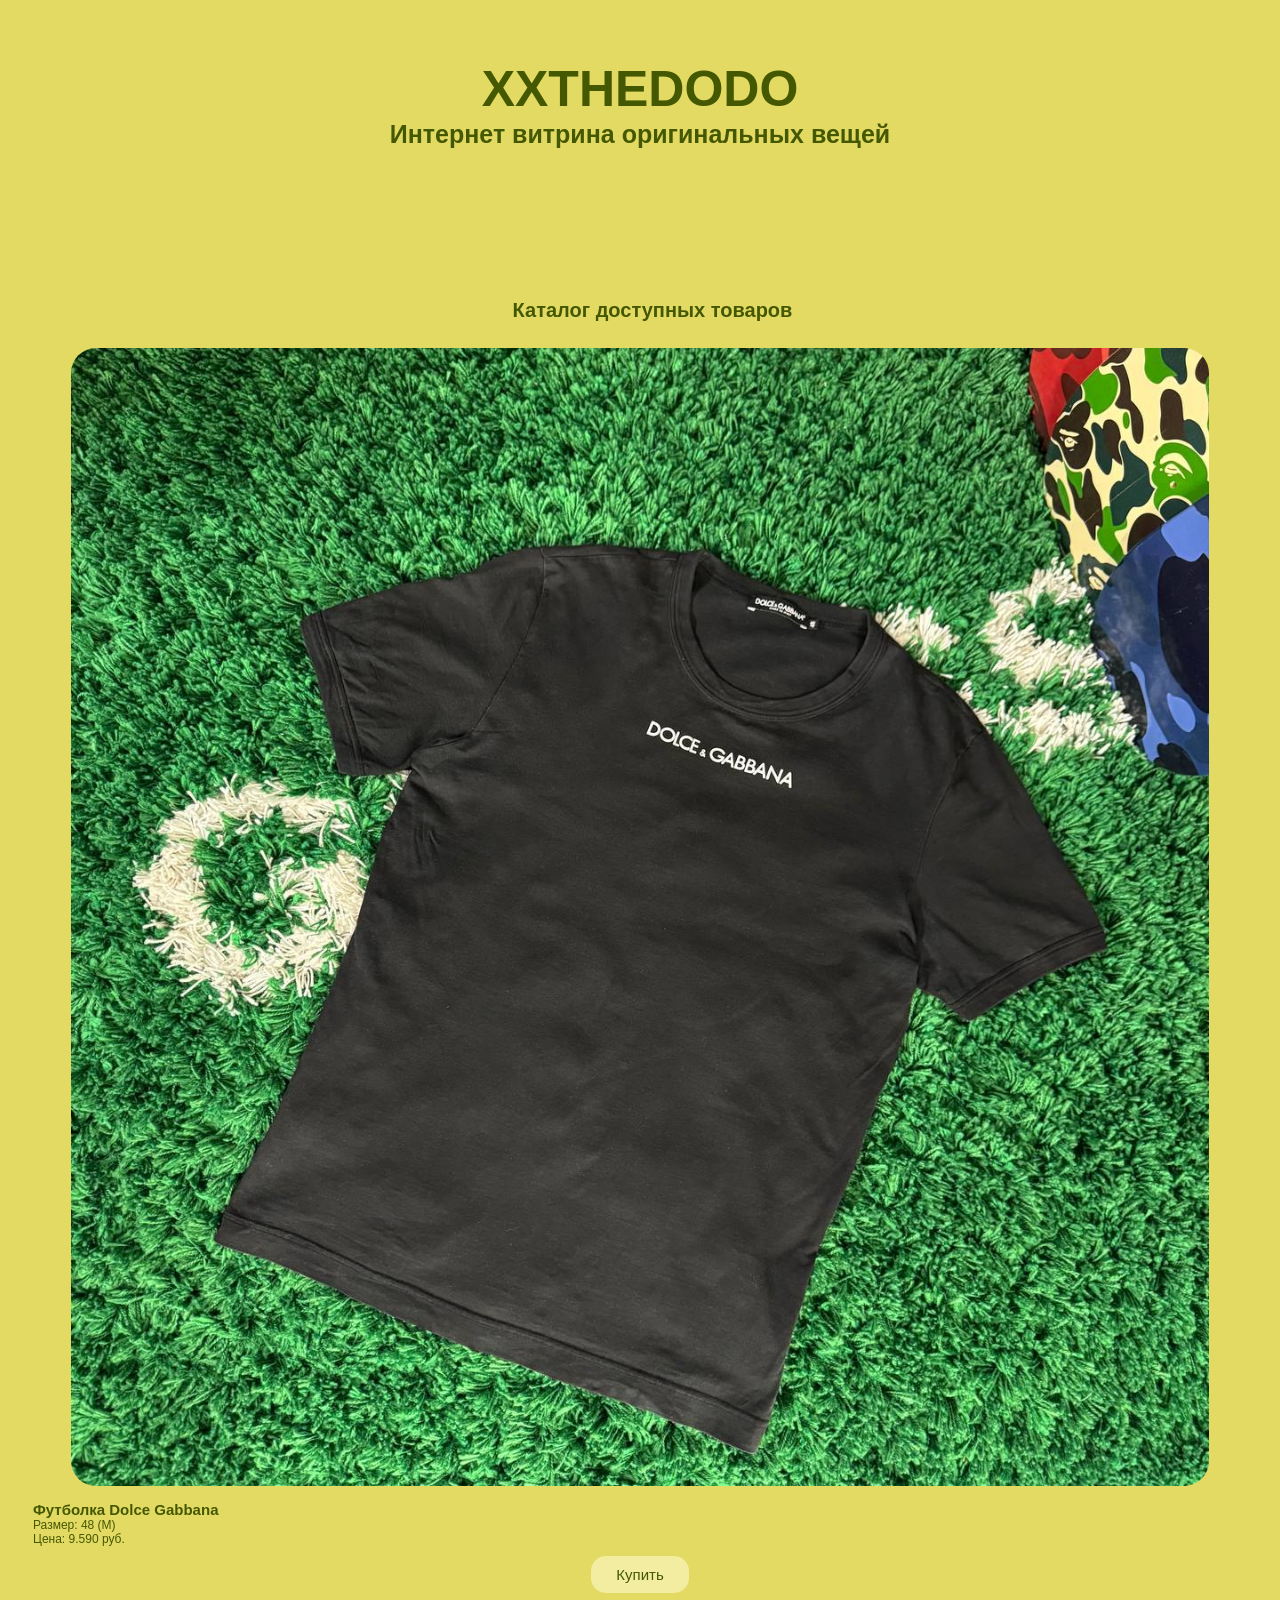
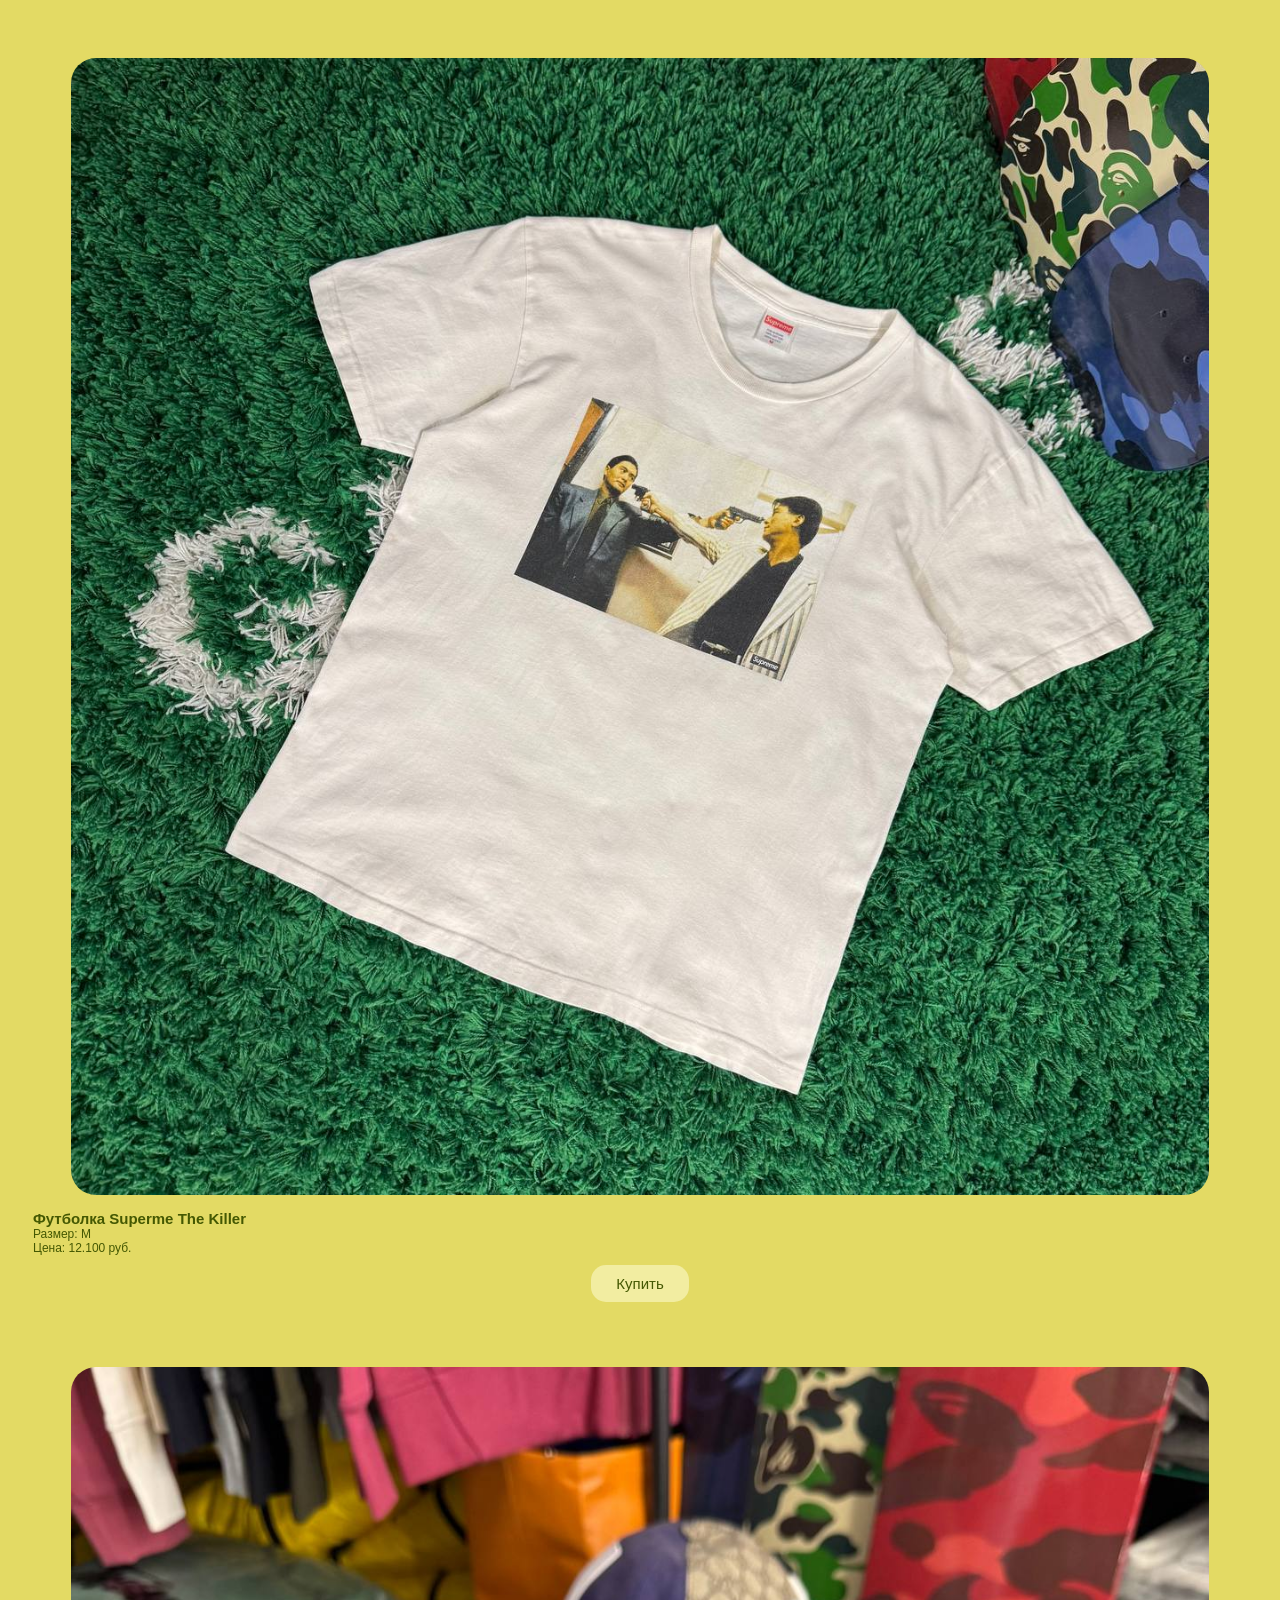
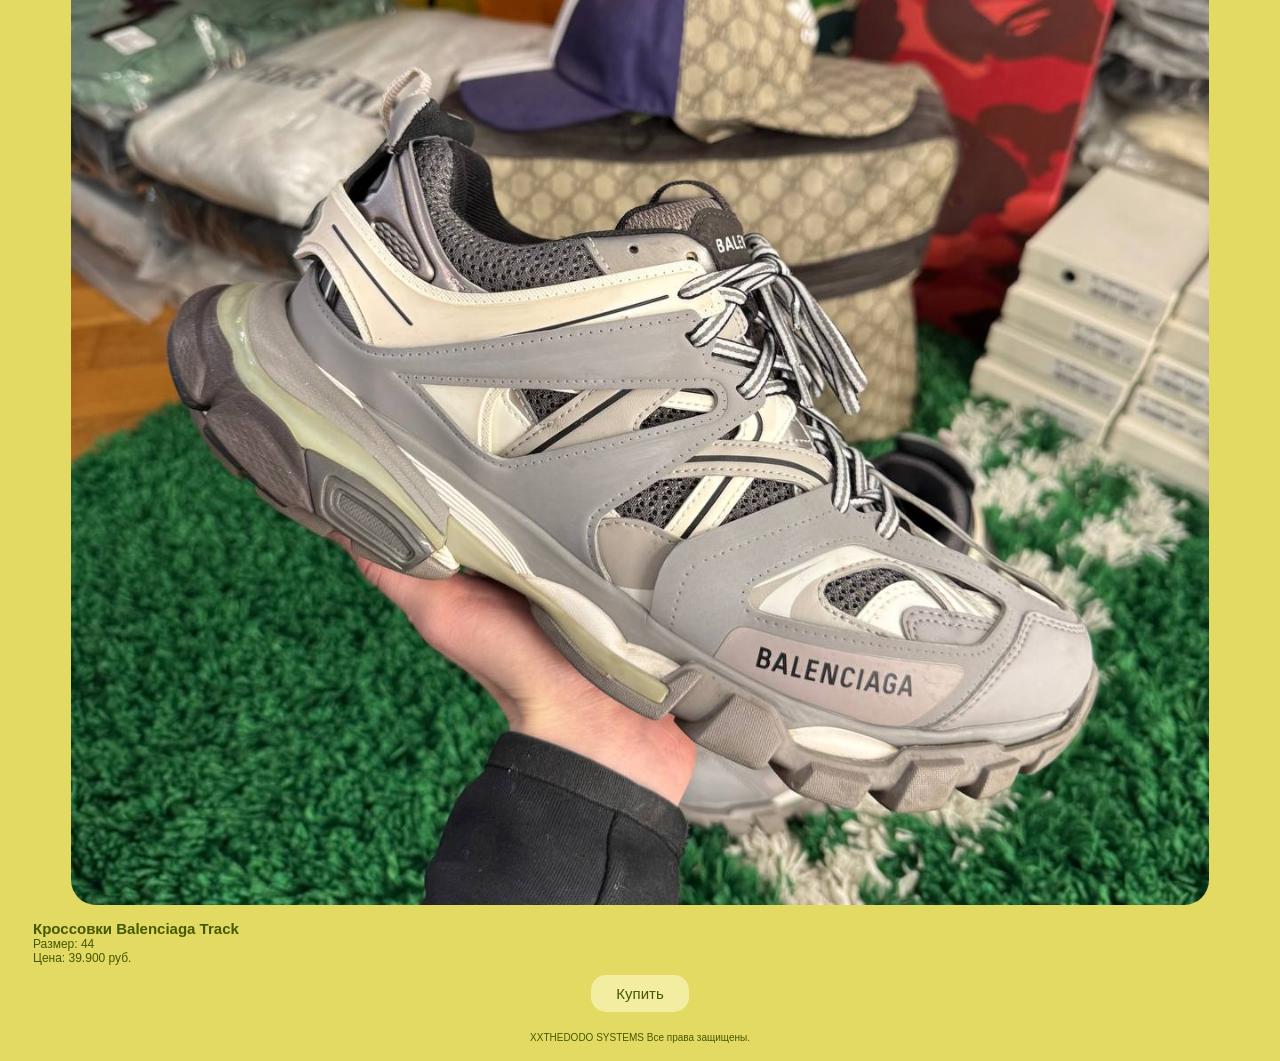
==== index.html @ 3e7ad2cd "Add files via upload" ====
<!DOCTYPE html>
<html lang="ru">
    <head>
        <meta charset="UTF-8">
        <title>xxthedodo</title>
        <link rel="stylesheet" href="style.css">
    </head>
    <body>
        <h1> XXTHEDODO</h1>
        <h3>Интернет витрина оригинальных вещей</h3>

        <h5 class="ka">
            Каталог доступных товаров
        </h5>
        <div class="cont">

            <div class="one">
                <img src="1.jpg" alt="1 товар", class="jpg">
                <h5>Футболка Dolce Gabbana</h5>
                <p class="pas">Размер: 48 (M)</p>
                <p class="pas">Цена: 9.590 руб.</p>

                <a href="https://instagram.com/xxthedodo">
                    <button>
                        Купить
                    </button>
                </a>
            </div>

            <div class="two">
                <img src="2.jpg" alt="2 товар", class="jpg">
                <h5>Футболка Superme The Killer</h5>
                <p class="pas">Размер: M</p>
                <p class="pas">Цена: 12.100 руб.</p>
                 
                <a href="https://instagram.com/xxthedodo">
                    <button>
                        Купить
                    </button>
                </a>
            </div>

            <div class="tree">
                <img src="3.jpg" alt="3 товар", class="jpg">
                <h5>Кроссовки Balenciaga Track</h5>
                <p class="pas">Размер: 44</p>
                <p class="pas">Цена: 39.900 руб.</p>

                <a href="https://instagram.com/xxthedodo">
                    <button>
                        Купить
                    </button>
                </a>
            </div>
        </div>


        <div>
        </div>

        <footer class="inc">
            <p>XXTHEDODO SYSTEMS  Все права защищены.</p>
        </footer>
     


    </body>
</html>
---- style.css ----
body {
    background-color: #e3da64;
    color: rgb(68, 88, 2);
}

h1 {
    font-size: 50px;
    font-family: 'Arial';
    text-align: center;
    margin-top: 60px;
    margin-bottom: 2px;
}

h3 {
    font-size: 25px;
    font-family: 'Arial';
    text-align: center;
    margin-top: 1px;
    margin-bottom: 50px;
}

.ka {
    font-size: 20px;
    font-family: 'Arial';
    text-align: center;
    margin-top: 150px;
    margin-bottom: 1px;
}
.cont {
    display: flex;
    justify-content: center;
    align-items: center;
    flex-direction: column;
    flex-wrap:wrap;
    gap:30px;

}

h5 {
    font-family: 'Arial';
    font-size: 15px;
    margin: 0px;
    margin: 0px;
    padding: 0;
    display: block;
    margin-left: 25px;
    margin-right: auto;



}

.jpg {
    max-width: 90%;
    border-radius: 25px;
    margin-top: 25px;
    margin-bottom: 15px;
    cursor: pointer;
    display: block;
    margin-left: auto;
    margin-right: auto;


}

.pas {
    font-family: 'Arial';
    font-size: 12px;
    text-align: start;
    margin-top: 0px;
    margin-bottom: 0px;
    max-width: 90%;
    margin-left: 25px;
    margin-right: auto;
}

button {
    font-family: 'Arial';
    background: rgb(242, 237, 161);
    color: rgb(68, 88, 2);
    border: none;
    border-radius: 15px;
    padding: 10px 25px;
    font-size: 15px;
    cursor: pointer;
    margin-top: 10px;
    margin-bottom: 10px;
    display: block;
    margin-left: auto;
    margin-right: auto;
    align-items: center;
}

a {
    text-decoration: none;
}

button:active{
    transform: scale(0.98);
}

footer {
    font-family: 'Arial';
    font-size: 10px;
    text-align: center;
    display: flex;
    justify-content: center;
    align-items: center;

}
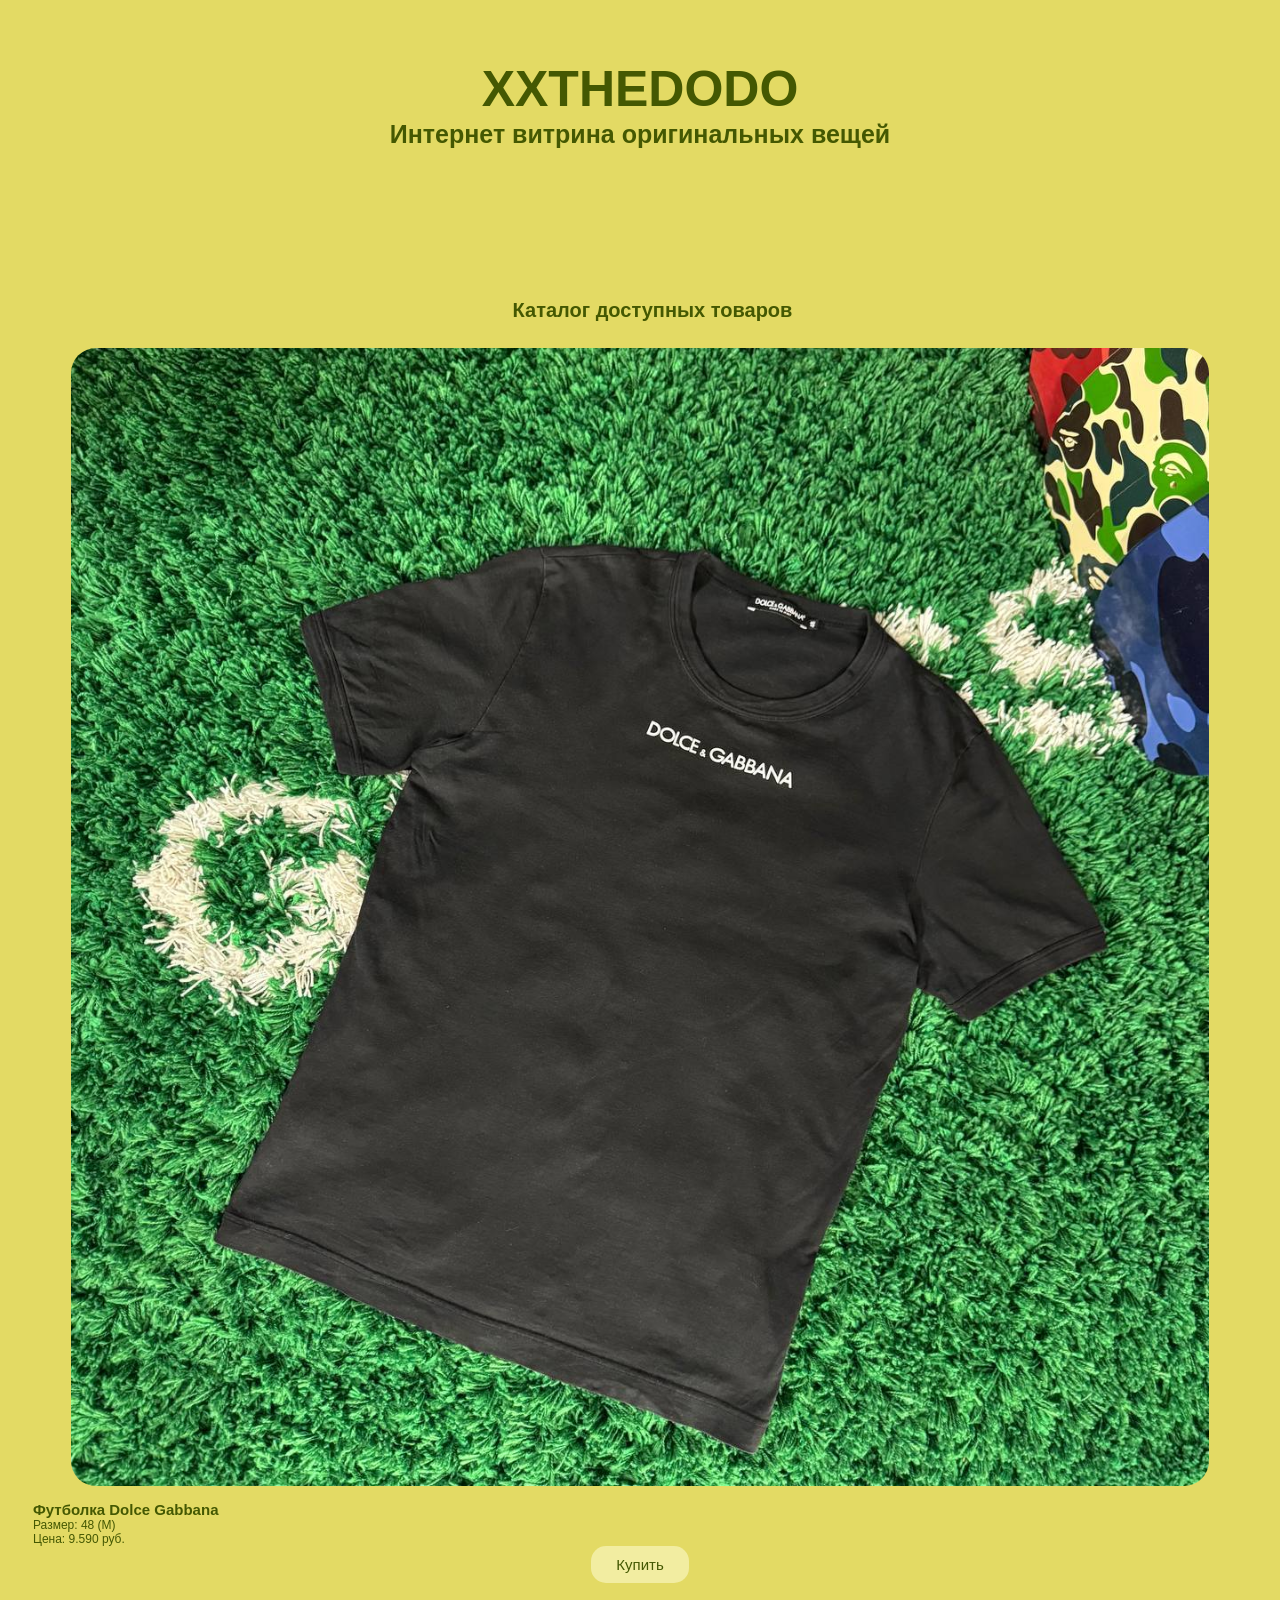
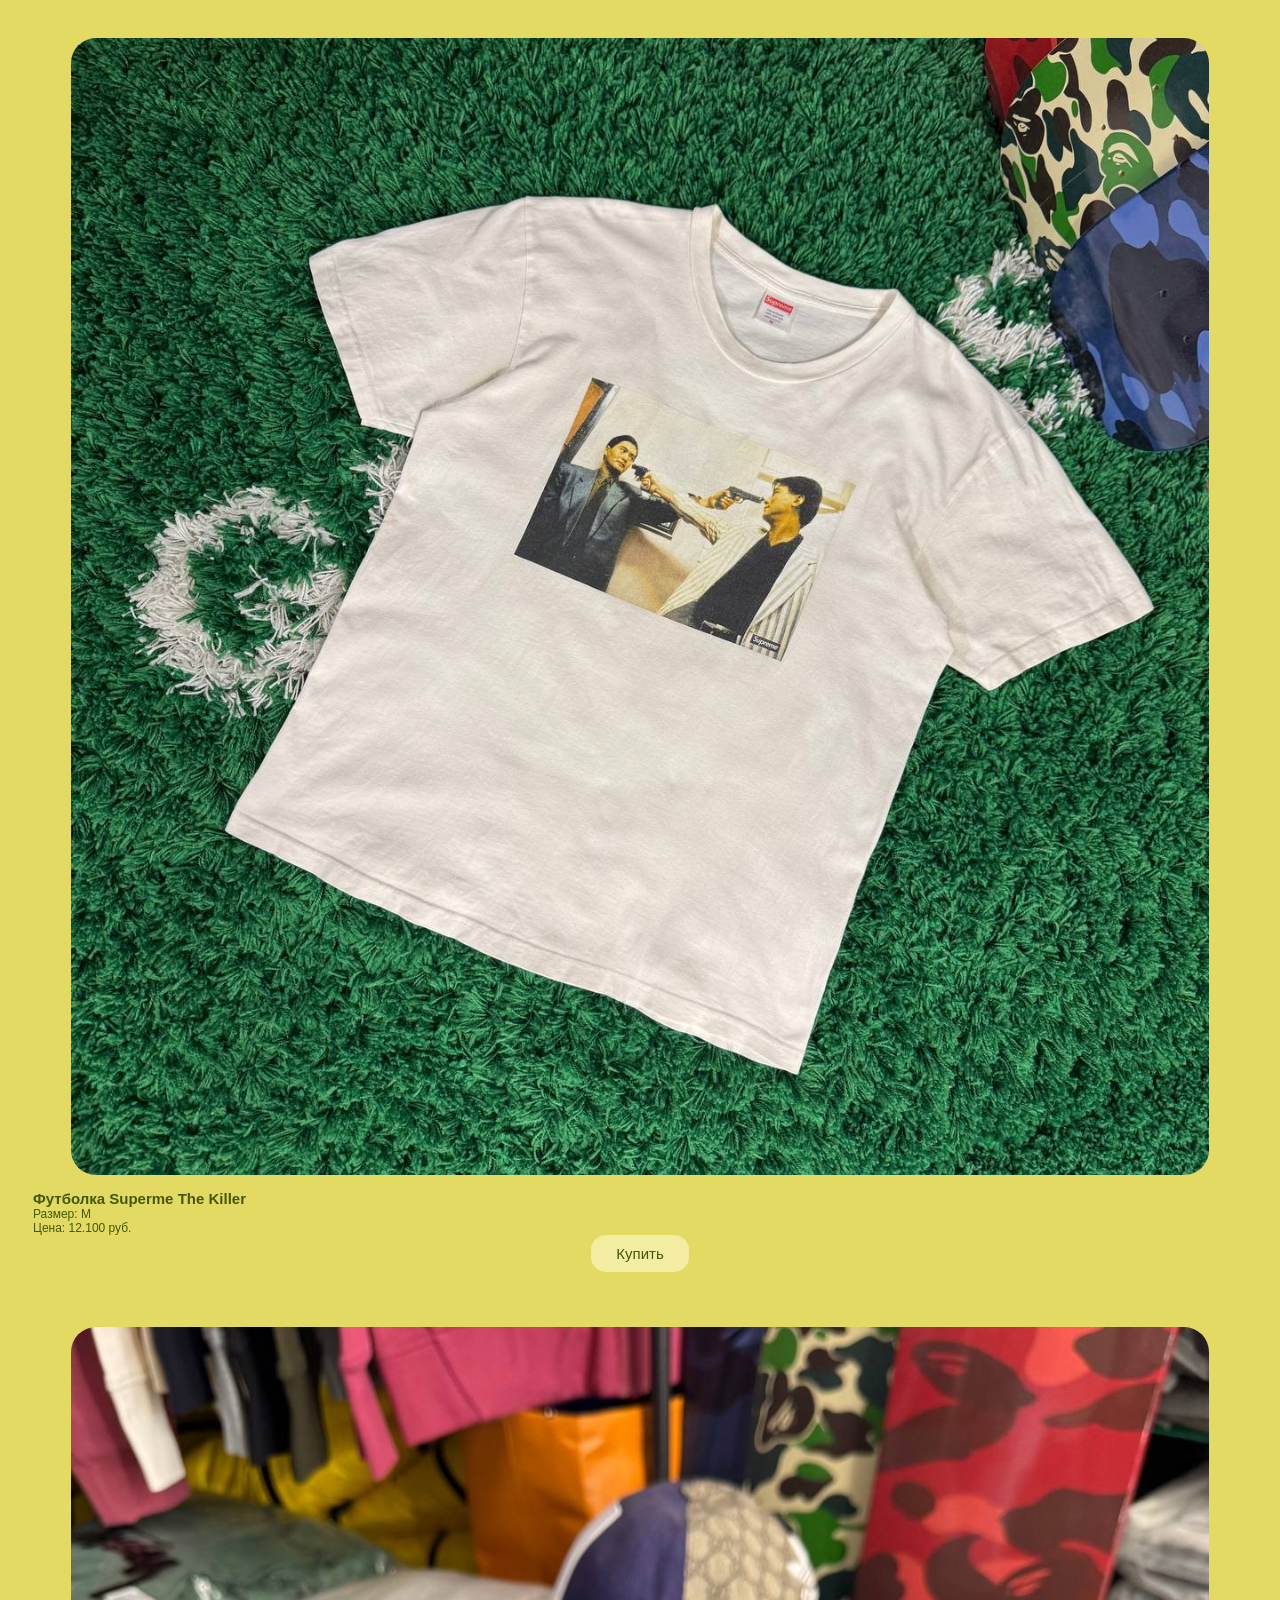
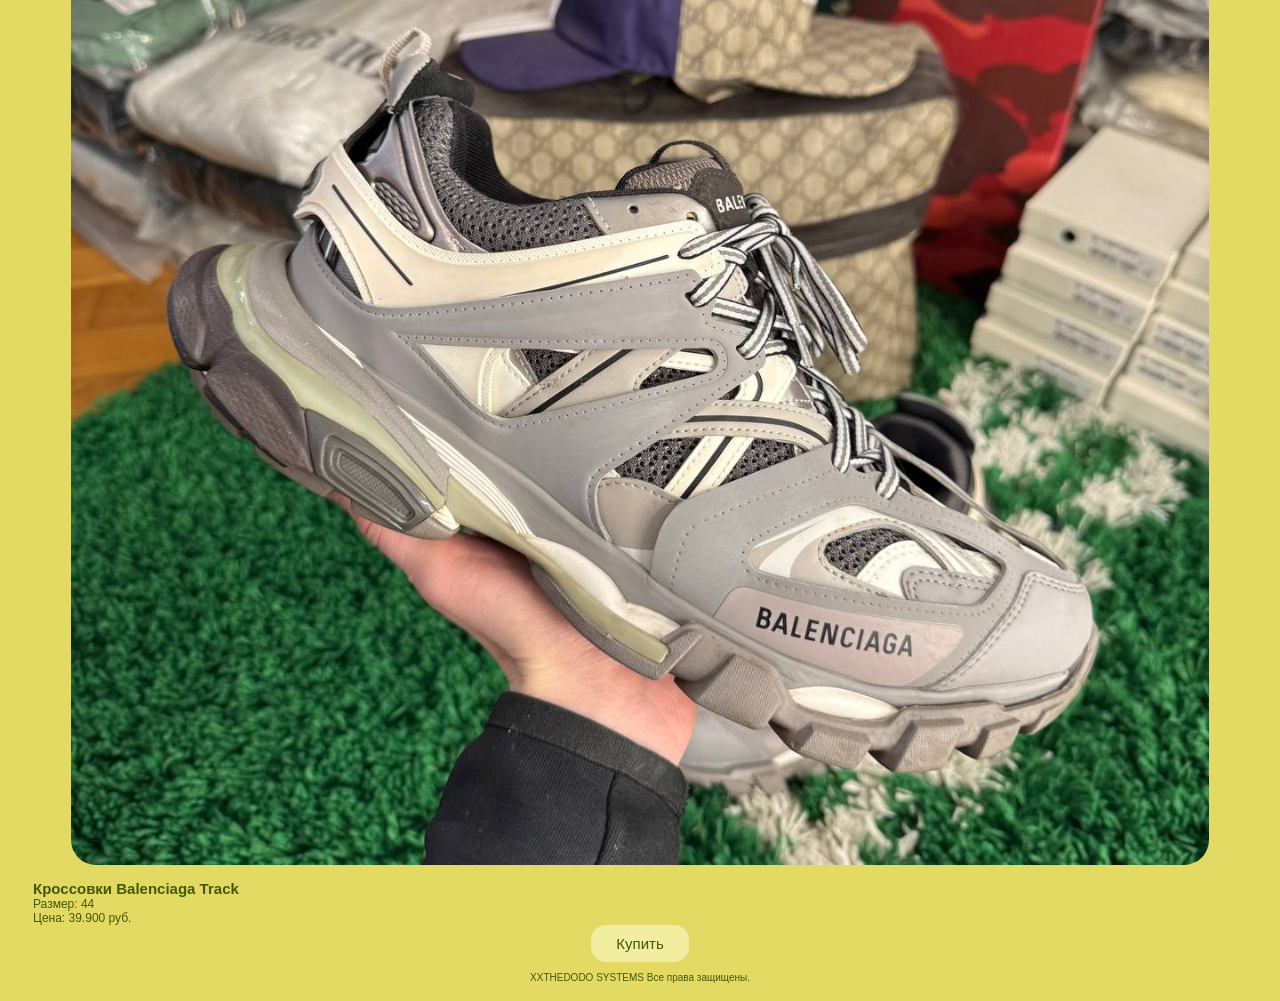
==== commit 08ed48fd: "Add files via upload" ====
--- a/index.html
+++ b/index.html
@@ -2,8 +2,11 @@
 <html lang="ru">
     <head>
         <meta charset="UTF-8">
+        <meta name="viewport" content="width=device-width, initial-scale=1.0">
         <title>xxthedodo</title>
         <link rel="stylesheet" href="style.css">
+        <link rel="info" href="info.html">
+        <script src="script.js"></script>
     </head>
     <body>
         <h1> XXTHEDODO</h1>
--- a/style.css
+++ b/style.css
@@ -40,7 +40,6 @@
     font-family: 'Arial';
     font-size: 15px;
     margin: 0px;
-    margin: 0px;
     padding: 0;
     display: block;
     margin-left: 25px;
@@ -52,6 +51,7 @@
 
 .jpg {
     max-width: 90%;
+    max-height: auto;
     border-radius: 25px;
     margin-top: 25px;
     margin-bottom: 15px;
@@ -83,12 +83,14 @@
     padding: 10px 25px;
     font-size: 15px;
     cursor: pointer;
-    margin-top: 10px;
-    margin-bottom: 10px;
-    display: block;
-    margin-left: auto;
-    margin-right: auto;
+    margin: 0 auto;
+    max-width: 100%;
+    height: auto;
+    display: flex;
+    justify-content: center;
     align-items: center;
+
+
 }
 
 a {
